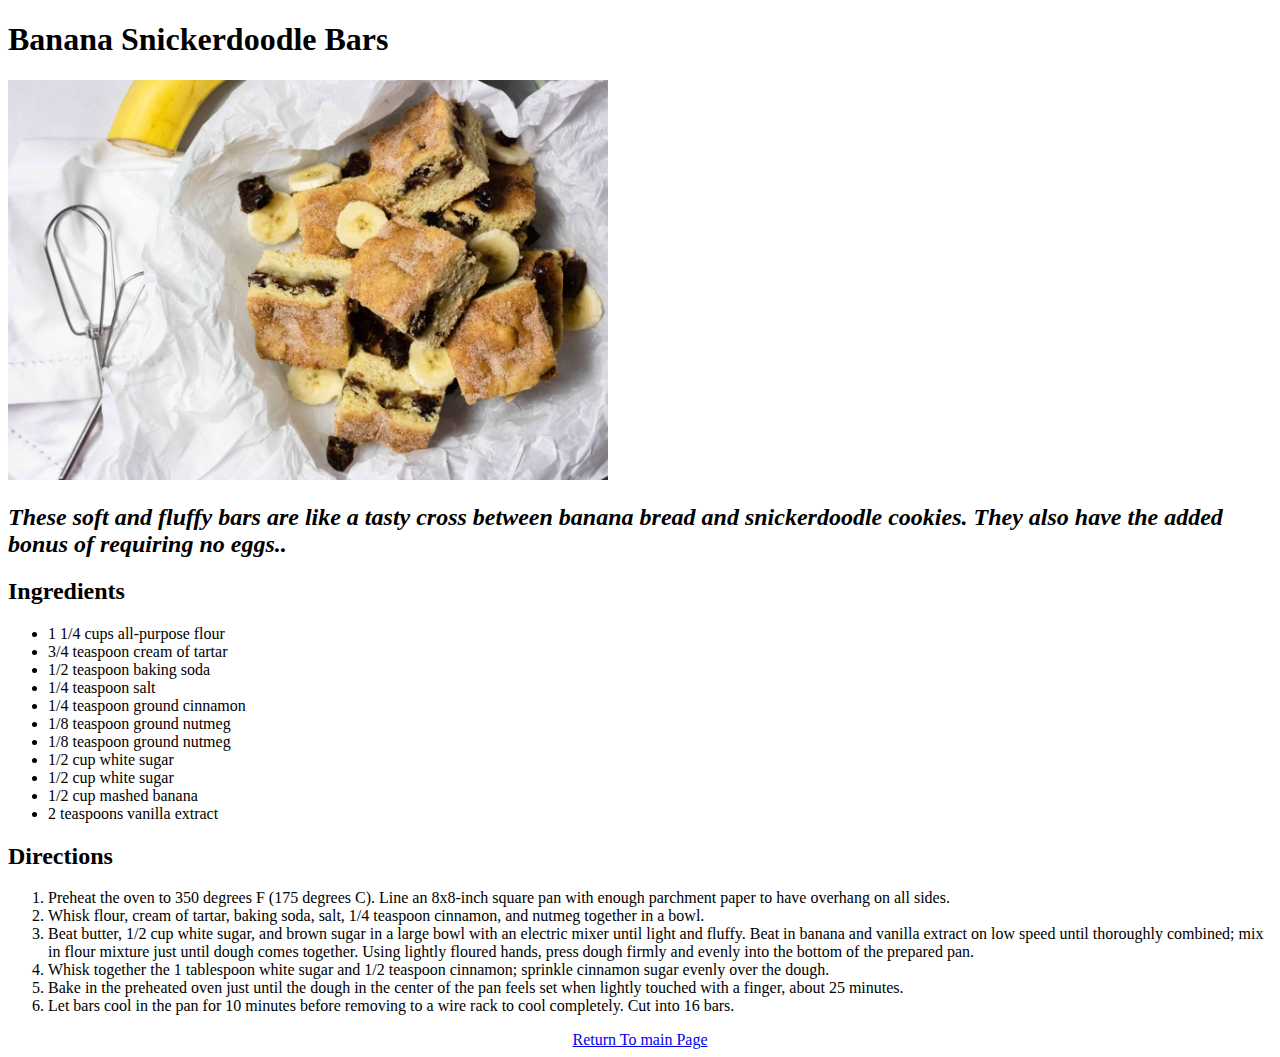
==== Recipes/bananabars.html @ 15f661f9 "Add files via upload" ====
<!DOCTYPE html>
<html lang = "en">
  <head>
    <meta charset="UTF08">
    <title>Banana bars</title>
  </head>

  <body>
    <h1>Banana Snickerdoodle Bars</h1>
    <img src = "../img/banana.jpg" width = 600">
    
    <h2> <i>These soft and fluffy bars are like a tasty cross between banana bread and snickerdoodle cookies. They also have the added bonus of requiring no eggs..</i></h2>
    <h2> Ingredients </h2>
    <ul>
     <li>1 1/4 cups all-purpose flour</li>
     <li>3/4 teaspoon cream of tartar</li>
     <li>1/2 teaspoon baking soda</li>
     <li>1/4 teaspoon salt</li>
     <li>1/4 teaspoon ground cinnamon</li>
     <li>1/8 teaspoon ground nutmeg</li>
     <li>1/8 teaspoon ground nutmeg</li>
     <li>1/2 cup white sugar</li>
     <li>1/2 cup white sugar</li>
     <li>1/2 cup mashed banana</li>
     <li>2 teaspoons vanilla extract</li>
    </ul>

    <h2> Directions </h2>
    <ol>
      <li>Preheat the oven to 350 degrees F (175 degrees C). Line an 8x8-inch square pan with enough parchment paper to have overhang on all sides.</li>
      <li>Whisk flour, cream of tartar, baking soda, salt, 1/4 teaspoon cinnamon, and nutmeg together in a bowl.</li>
      <li>Beat butter, 1/2 cup white sugar, and brown sugar in a large bowl with an electric mixer until light and fluffy. Beat in banana and vanilla extract on low speed until thoroughly combined; mix in flour mixture just until dough comes together. Using lightly floured hands, press dough firmly and evenly into the bottom of the prepared pan.</li>
      <li>Whisk together the 1 tablespoon white sugar and 1/2 teaspoon cinnamon; sprinkle cinnamon sugar evenly over the dough.</li>
      <li>Bake in the preheated oven just until the dough in the center of the pan feels set when lightly touched with a finger, about 25 minutes.</li>
      <li>Let bars cool in the pan for 10 minutes before removing to a wire rack to cool completely. Cut into 16 bars.</li>
  
    </ol>
    
    <p> </p>
    <p> </p>
    <center> <a href = "../index.html">  Return To main Page </a> </center>
  </body>
</html>
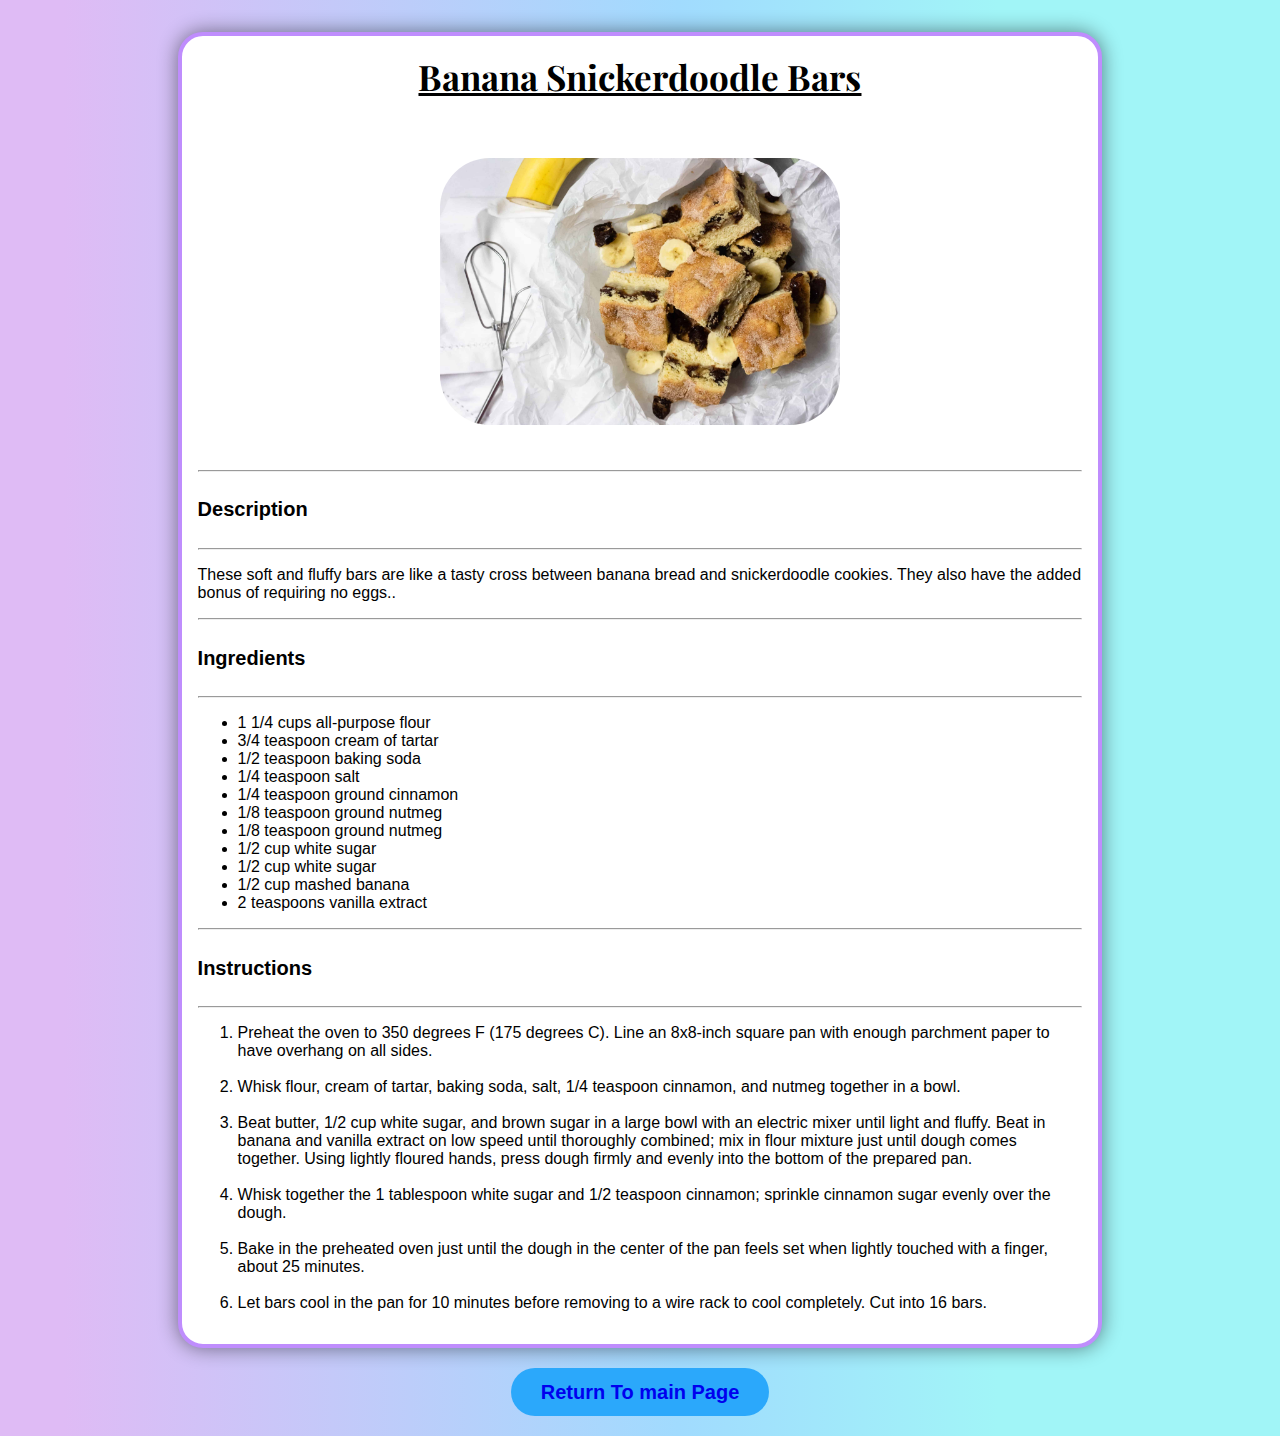
==== commit c7c750af: "Add files via upload" ====
--- a/Recipes/bananabars.html
+++ b/Recipes/bananabars.html
@@ -1,43 +1,67 @@
 <!DOCTYPE html>
-<html lang = "en">
-  <head>
-    <meta charset="UTF08">
-    <title>Banana bars</title>
-  </head>
+<html lang="en">
+<head> <!---- this is inspired from another odin user named appeltri -->
+    <meta charset="UTF-8">
+    <meta http-equiv="X-UA-Compatible" content="IE=edge">
+    <meta name="viewport" content="width=device-width, initial-scale=1.0">
+    <link rel="stylesheet" href="style.css">
+    <link rel="preconnect" href="https://fonts.googleapis.com">
+    <link rel="preconnect" href="https://fonts.gstatic.com" crossorigin>
+    <link href="https://fonts.googleapis.com/css2?family=Playfair+Display&display=swap" rel="stylesheet"> 
+    <title>Banana Bars</title>
+</head>
+<body>
+  
+    <div id="contents">
+        <h1>Banana Snickerdoodle Bars</h1>
+        <img src = "../img/banana.jpg" width = 600">
+            <hr>
+        <h4>Description</h4>
+            <hr>
+            <p>
+              These soft and fluffy bars are like a tasty cross between banana bread and snickerdoodle cookies. They also have the added bonus of requiring no eggs.. 
+            </p>
+            <hr>
+        <h4>Ingredients</h4>
+            <hr>
+                <ul>
+                  <li>1 1/4 cups all-purpose flour</li>
+                  <li>3/4 teaspoon cream of tartar</li>
+                  <li>1/2 teaspoon baking soda</li>
+                  <li>1/4 teaspoon salt</li>
+                  <li>1/4 teaspoon ground cinnamon</li>
+                  <li>1/8 teaspoon ground nutmeg</li>
+                  <li>1/8 teaspoon ground nutmeg</li>
+                  <li>1/2 cup white sugar</li>
+                  <li>1/2 cup white sugar</li>
+                  <li>1/2 cup mashed banana</li>
+                  <li>2 teaspoons vanilla extract</li>
+                </ul>
+            <hr>
+        <h4>Instructions</h4>
+            <hr>
+                <ol>
+                    <li>
+                      Preheat the oven to 350 degrees F (175 degrees C). Line an 8x8-inch square pan with enough parchment paper to have overhang on all sides.
+                    </li><br>
+                    <li>
+                      Whisk flour, cream of tartar, baking soda, salt, 1/4 teaspoon cinnamon, and nutmeg together in a bowl.
+                    </li><br>
+                    <li>
+                      Beat butter, 1/2 cup white sugar, and brown sugar in a large bowl with an electric mixer until light and fluffy. Beat in banana and vanilla extract on low speed until thoroughly combined; mix in flour mixture just until dough comes together. Using lightly floured hands, press dough firmly and evenly into the bottom of the prepared pan.
+                    </li><br>
+                    <li>
+                      Whisk together the 1 tablespoon white sugar and 1/2 teaspoon cinnamon; sprinkle cinnamon sugar evenly over the dough. 
+                    </li><br>
+                    <li>
+                      Bake in the preheated oven just until the dough in the center of the pan feels set when lightly touched with a finger, about 25 minutes.
+                    </li><br>
+                    <li>
+                      Let bars cool in the pan for 10 minutes before removing to a wire rack to cool completely. Cut into 16 bars.
+                    </li>
+                </ol>
+    </div>
+    <center> <h2> <button><a href ="../index.html">  Return To main Page </a></h2></button> </center>
 
-  <body>
-    <h1>Banana Snickerdoodle Bars</h1>
-    <img src = "../img/banana.jpg" width = 600">
-    
-    <h2> <i>These soft and fluffy bars are like a tasty cross between banana bread and snickerdoodle cookies. They also have the added bonus of requiring no eggs..</i></h2>
-    <h2> Ingredients </h2>
-    <ul>
-     <li>1 1/4 cups all-purpose flour</li>
-     <li>3/4 teaspoon cream of tartar</li>
-     <li>1/2 teaspoon baking soda</li>
-     <li>1/4 teaspoon salt</li>
-     <li>1/4 teaspoon ground cinnamon</li>
-     <li>1/8 teaspoon ground nutmeg</li>
-     <li>1/8 teaspoon ground nutmeg</li>
-     <li>1/2 cup white sugar</li>
-     <li>1/2 cup white sugar</li>
-     <li>1/2 cup mashed banana</li>
-     <li>2 teaspoons vanilla extract</li>
-    </ul>
-
-    <h2> Directions </h2>
-    <ol>
-      <li>Preheat the oven to 350 degrees F (175 degrees C). Line an 8x8-inch square pan with enough parchment paper to have overhang on all sides.</li>
-      <li>Whisk flour, cream of tartar, baking soda, salt, 1/4 teaspoon cinnamon, and nutmeg together in a bowl.</li>
-      <li>Beat butter, 1/2 cup white sugar, and brown sugar in a large bowl with an electric mixer until light and fluffy. Beat in banana and vanilla extract on low speed until thoroughly combined; mix in flour mixture just until dough comes together. Using lightly floured hands, press dough firmly and evenly into the bottom of the prepared pan.</li>
-      <li>Whisk together the 1 tablespoon white sugar and 1/2 teaspoon cinnamon; sprinkle cinnamon sugar evenly over the dough.</li>
-      <li>Bake in the preheated oven just until the dough in the center of the pan feels set when lightly touched with a finger, about 25 minutes.</li>
-      <li>Let bars cool in the pan for 10 minutes before removing to a wire rack to cool completely. Cut into 16 bars.</li>
-  
-    </ol>
-    
-    <p> </p>
-    <p> </p>
-    <center> <a href = "../index.html">  Return To main Page </a> </center>
-  </body>
+</body>
 </html>--- a/Recipes/style.css
+++ b/Recipes/style.css
@@ -0,0 +1,90 @@
+body{
+  display:auto;
+  font-family: "Poppins" , sans-serif;
+  background-image: radial-gradient(circle, rgba(227,234,247,1) 20%, rgba(227,234,247,1) 45%, rgba(235,241,247,1) 100%);
+}
+
+img{
+ display: flex;
+ border-radius: 50px;
+ 
+}
+
+h4{
+  font-weight: bold;
+  font-size: 20px;
+}
+
+a{
+  text-decoration: none;
+  font-weight: bold;
+  font-size: 20px;
+
+}
+
+button {
+  padding: 12.5px 30px;
+  border: 0;
+  border-radius: 100px;
+  background-color: #2ba8fb;
+  color: #ffffff;
+  font-weight: Bold;
+  transition: all 0.5s;
+  -webkit-transition: all 0.5s;
+}
+
+button:hover {
+  background-color: #6fc5ff;
+  box-shadow: 0 0 20px #6fc5ff50;
+}
+
+button:active {
+  background-color: #3d94cf;
+  transition: all 0.25s;
+  -webkit-transition: all 0.25s;
+  box-shadow: none;
+}
+
+
+
+h1 {
+  text-align:center;
+  font-family: 'Playfair Display', serif;
+  font-size: 35px;
+  font-weight: bold;
+  text-decoration: underline;
+  height:100px;
+  margin-top: 1px;
+  margin-bottom:5px;
+}
+
+img {
+  display: block;
+  margin:auto;
+  margin-bottom: 45px;
+  width:400px;
+}
+
+#contents {
+
+  display:block;
+  margin:auto;
+  padding: 1rem;
+  margin-top: 2rem;
+  width: max(70%,400px);
+  border: 4px solid rgb(191, 141, 253);
+  text-align: left;
+  border-radius: 25px;
+  background-color: white;
+  box-shadow: 0px 0px 20px rgba(0, 0, 0, 0.479);
+  overflow: hidden;
+}
+
+body {
+  background: linear-gradient(90deg, rgba(223,187,245,1) 5%, rgba(161,219,254,1) 53%, rgba(161,245,247,1) 78%);
+  height: fit-content;
+}
+
+h3 {
+  font-size: 36px;
+}